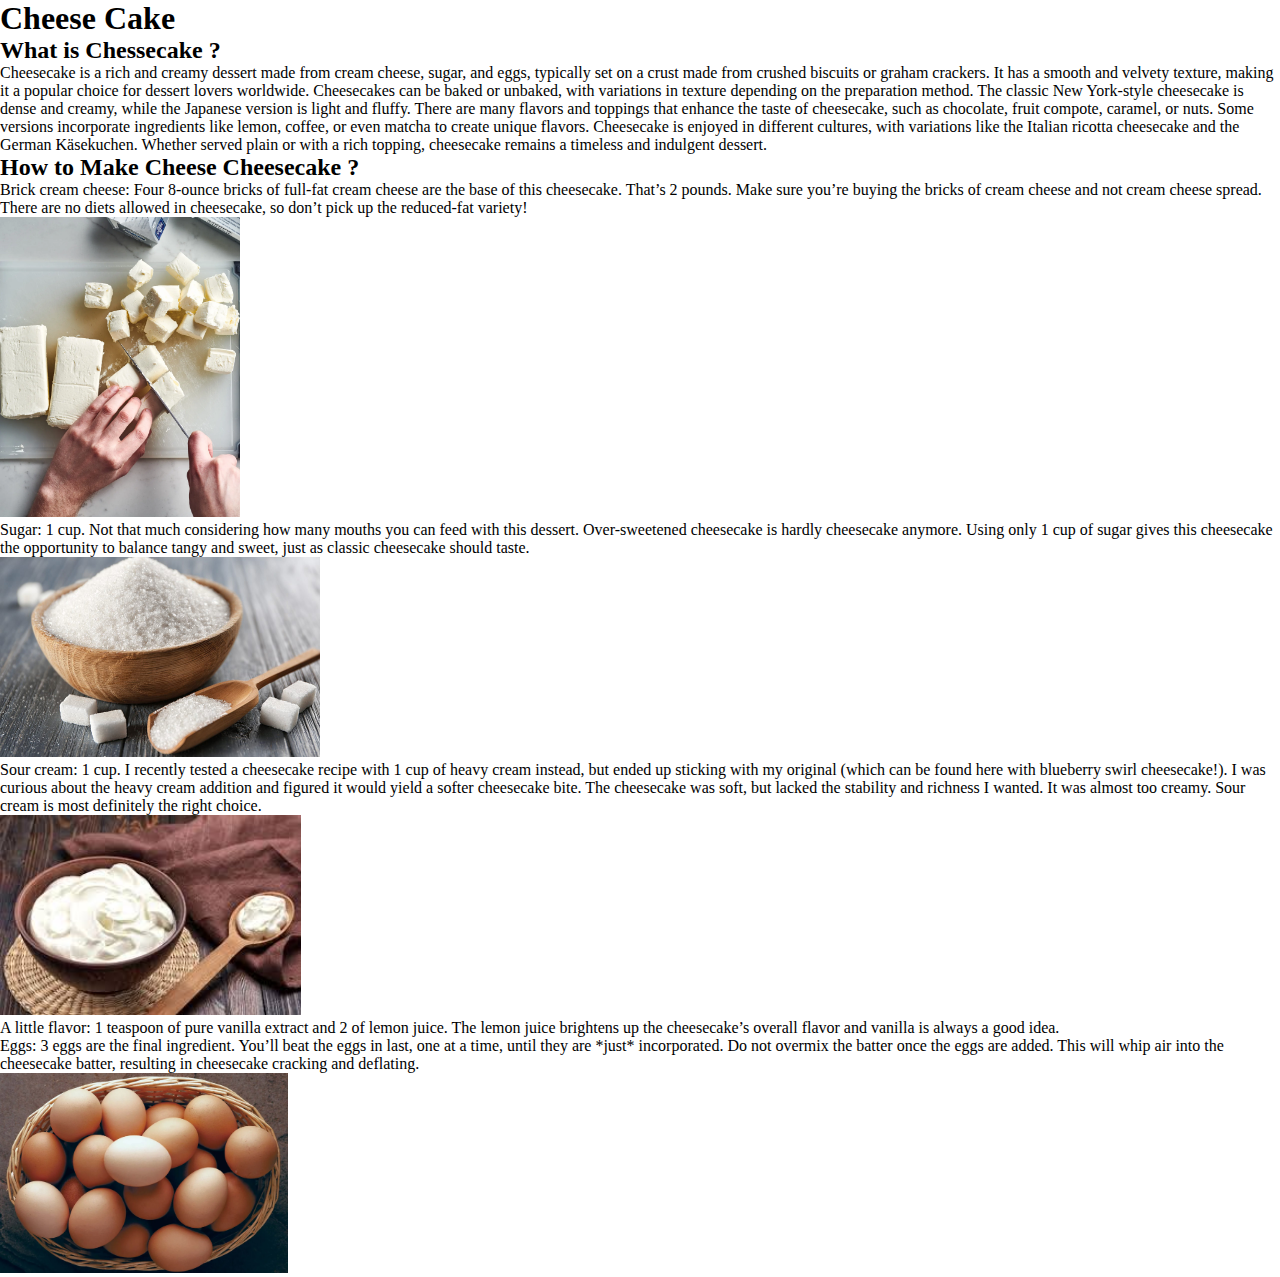
==== index_recipe.html @ a150b4e2 "Add files via upload" ====
<!DOCTYPE html>
<html lang="en">

<head>
    <meta charset="UTF-8">
    <meta name="viewport" content="width=device-width, initial-scale=1.0">
    <title>Cheesecake</title>
    <link rel="stylesheet" href="style.css">
</head>

<body>
    <div id="container">
        <h1>Cheese Cake</h1>
        <div id="whatischeesecake" class="info">
            <h2>What is Chessecake ?</h2>
            <p>
                Cheesecake is a rich and creamy dessert made from cream cheese, sugar, and eggs, typically set on a
                crust made from crushed biscuits or graham crackers. It has a smooth and velvety texture, making it
                a popular choice for dessert lovers worldwide. Cheesecakes can be baked or unbaked, with variations
                in texture depending on the preparation method. The classic New York-style cheesecake is dense and
                creamy, while the Japanese version is light and fluffy.

                There are many flavors and toppings that enhance the taste of cheesecake, such as chocolate, fruit
                compote, caramel, or nuts. Some versions incorporate ingredients like lemon, coffee, or even matcha
                to create unique flavors. Cheesecake is enjoyed in different cultures, with variations like the
                Italian ricotta cheesecake and the German Käsekuchen. Whether served plain or with a rich topping,
                cheesecake remains a timeless and indulgent dessert.
            </p>
        </div>

        <div id="howtomake" class="info">
            <h2>How to Make Cheese Cheesecake ?</h2>
            <ol>
                <li>Brick cream cheese: Four 8-ounce bricks of full-fat cream cheese are the base of this
                    cheesecake. That’s 2 pounds. Make sure you’re buying the bricks of cream cheese and not cream
                    cheese spread. There are no diets allowed in cheesecake, so don’t pick up the reduced-fat
                    variety!</li>
                <img src="brick cheese.webp" alt="brick 2.jpg" height="300px" id="cheese" class="img">

                <li>Sugar: 1 cup. Not that much considering how many mouths you can feed with this dessert.
                    Over-sweetened cheesecake is hardly cheesecake anymore. Using only 1 cup of sugar gives this
                    cheesecake the opportunity to balance tangy and sweet, just as classic cheesecake should taste.
                </li>
                <img src="sugar.jpg" alt="sugar 2.webp" height="200px" id="sugar" class="img">

                <li>Sour cream: 1 cup. I recently tested a cheesecake recipe with 1 cup of heavy cream instead, but
                    ended up sticking with my original (which can be found here with blueberry swirl cheesecake!). I
                    was curious about the heavy cream addition and figured it would yield a softer cheesecake bite.
                    The cheesecake was soft, but lacked the stability and richness I wanted. It was almost too
                    creamy. Sour cream is most definitely the right choice.</li>
                <img src="sourcream.jpeg" alt="" height="200px" id="cream" class="img">

                <li>A little flavor: 1 teaspoon of pure vanilla extract and 2 of lemon juice. The lemon juice
                    brightens up the cheesecake’s overall flavor and vanilla is always a good idea.</li>
                <li>Eggs: 3 eggs are the final ingredient. You’ll beat the eggs in last, one at a time, until they
                    are *just* incorporated. Do not overmix the batter once the eggs are added. This will whip air
                    into the cheesecake batter, resulting in cheesecake cracking and deflating.</li>
                <img src="egg.webp" alt="egg2.webp" height="200px" id="egg" class="img">
            </ol>
        </div>



    </div>
</body>

</html>
---- style.css ----
@import url('https://fonts.googleapis.com/css2?family=Oswald:wght@200..700&family=Poppins:ital,wght@0,100;0,200;0,300;0,400;0,500;0,600;0,700;0,800;0,900;1,100;1,200;1,300;1,400;1,500;1,600;1,700;1,800;1,900&family=Roboto+Slab:wght@100..900&display=swap');


* {
    margin: 0;
    padding: 0;
    box-sizing: border-box;
}

:root {
    --bg-color: #F9F9F9;
    --text-color: #000;
}

body {
    height: 100vh;
    width: 100vw;
}

.conatiner {
    background-image: url(backgroum2.avif);
    background-repeat: no-repeat;
    background-size: cover;
}

/*Navbar*/
.navbar {
    height: 70px;
    width: 100%;
    background-color: rgba(0, 0, 0, 0.3);
    display: flex;
    justify-content: space-between;
    align-items: center;
    padding: 20px;
}

#logo {
    height: 40px;
    border-radius: 40%;
    transform: scale(1);
    box-shadow: 0.4px 10px rgba(0, 0, 0, 0.1);
    transition: transform 0.3s ease-in-out, box-shadow 0.3s ease-in-out;
}

#logo:hover {
    transform: scale(1.1);
    box-shadow: 0.4px 10px rgba(0, 0, 0, 0.1);
}

.navbar ul {
    display: flex;
    justify-content: center;
    align-items: center;
}

.navbar ul li {
    display: inline;
    list-style: none;
    margin-left: 20px;
    margin-right: 20px;
    transform: scale(1);
    transition: transform 0.3s ease-in-out, color 0.3s ease-in-out;
}

.navbar ul li:hover {
    transform: scale(1.05);
    text-shadow: 2px 3px 5px rgba(0, 0, 0, 0.3);
}

.navbar ul li a {
    font-family: Oswald;
    color: #fff;
    text-decoration: none;
    font-size: 25px;
    font-weight: 600;
    position: relative;
    transition: transform 0.3s ease-in-out, color 0.3s ease-in-out;
}

.navbar ul li a:hover {
    color: #ffcc00;
    transform: scale(1.2);
}

.navbar ul li a::after {
    content: '';
    position: absolute;
    left: 50%;
    bottom: -6px;
    width: 0%;
    height: 2px;
    background: #ffcc00;
    border-radius: 100px;
    transition: width 0.3s ease-in-out, left 0.3s ease-in-out;
}

.navbar ul li a:hover::after {
    width: 100%;
    left: 0;
}

/*---Hero Section---*/
#hero {
    background-image: url(backgroum2.avif);
    background-repeat: no-repeat;
    background-size: cover;
    background-size: 100% 100%;
    height: 100vh;
    background-size: 100% 100%;
    display: flex;
    flex-direction: row;
    justify-content: center;
    align-items: center;
    gap: 100px;
}

/*---Hero Left-Side---*/
.hero_left {
    height: auto;
    width: 50%;
    display: flex;
    flex-direction: column;
    justify-content: left;
    align-items: center;
}

#hero_pfp {
    height: 350px;
    border-radius: 50%;
    border: 0.8px solid #151C38;
    transition: transform 0.3s ease-in-out, box-shadow 0.3s ease-in-out;
}

#hero_pfp:hover {
    transform: scale(1.05);
    box-shadow: 0.4px 10px rgba(0, 0, 0, 0.1);
}

/*---Hero ability---*/
.hero_ability {
    margin: 20px;
    display: inline;
    width: 40%;
    padding: 10px;
    border-radius: 50px;
    background-color: rgba(248, 249, 250, 0.7);
    transition: transform 0.3s ease-in-out, box-shadow 0.3s ease-in-out;
}

.hero_ability:hover {
    transform: scale(1.01);
    box-shadow: 0.4px 10px rgba(0, 0, 0, 0.1);
}

.skill-box {
    width: 100%;
    margin: 25px 0;
}

.skill-box .name {
    color: #363636;
    display: block;
    font-size: 15px;
}

.skill-box .skill-bar {
    height: 8px;
    width: 100%;
    border-radius: 10px;
    margin-top: 6px;
    background-color: rgba(255, 255, 255, 0.1);
}

.skill-bar .skill-per {
    position: relative;
    display: block;
    height: 100%;
    width: 90%;
    border-radius: 6px;
    background-color: #363636;
    animation: progress 1.4s ease-in-out forwards;
    opacity: 0%;
}

.skill-per.lead {
    width: 80%;
    animation-delay: 0.65s;
}

.skill-per.com {
    width: 90%;
    animation-delay: 0.5s;
}

.skill-per.flex {
    width: 85%;
    animation-delay: 0.6s;
}

.skill-per.lead {
    width: 83%;
    animation-delay: 0.7s;
}

.skill-per.manage {
    width: 80%;
    animation-delay: 0.65s;
}

@keyframes progress {
    0% {
        width: 0;
        opacity: 1;
    }

    100% {
        opacity: 100%
    }
}

.skill-box .tool-tip {
    position: absolute;
    right: -14px;
    top: -28px;
    font-size: 10px;
    font-weight: 600%;
    color: #F8F9FA;
    padding: 2px 6px;
    border-radius: 3px;
    background: #363636;
    z-index: 1;
}

.tool-tip::before {
    content: '';
    position: absolute;
    left: 50%;
    bottom: -2px;
    height: 10px;
    font-weight: 10px;
    z-index: -1;
    background: #000;
    transform: translate(-50%) rotate(45deg);
}

/*Hero Right-Side*/
.hero_content {
    width: 40%;
    padding-bottom: 20px;
    background-color: rgba(248, 249, 250,0.7);
    display: flex;
    flex-direction: column;
    justify-content: center;
    align-items: center;
    backdrop-filter: blur(20px);
    border-radius: 20px;
    transform: scale(1);
    transition: transform 0.3s ease-in-out, box-shadow 0.3s ease-in-out, text-shadow 0.3s ease-in-out;
}

.hero_content:hover {
    box-shadow: 0.4px 10px rgba(0, 0, 0, 0.1);
    text-shadow: 0 0px 10px rgba(0, 0, 0, 0.1);
    transform: scale(1.05);
}

.hero_content h1 {
    color: #363636;
    font-size: 40px;
    text-align: left;
    transition: transform 0.3s ease-in-out, text-shadow 0.3s ease-in-out;
}

.hero_content h1:hover {
    color: #363636;
    text-shadow: 0.4px 10px rgba(0, 0, 0, 0.1);
    transform: scale(1.003);
}

.hero_content h1 span {
    color: #363636;
    font-size: 75px;
}

.hero_content p {
    font-family: "Poppins", serif;
    font-weight: 600;
    width: 90%;
    font-size: 20px;
    color: #363636;
    transition: text-shadow 0.3s ease-in-out, color 0.3s ease-in-out;
}

.hero_content p:hover {
    color: #363636;
    text-shadow: 0 0px 10px rgba(0, 0, 0, 0.2);
}

.icons {
    display: flex;
    justify-content: center;
    align-items: center;
    margin: 5px;
    gap: 10px;
    flex-wrap: wrap;
}

.icons a i {
    color: white;
    transition: text-shadow 0.3s ease-in-out, color 0.3s ease-in-out;
}

.icons a i:hover {
    color: #e2e1e1;
    box-shadow: 0.4px 10px rgba(0, 0, 0, 0.1);
    transform: scale(1.07);
}

/*---Education Section---*/
.timeline-wrapper {
    background: #F8F9FA;
    background-repeat: no-repeat;
    background-size: cover;
    min-height: 100vh;
    display: flex;
    justify-content: center;
    align-items: center;
    padding: 2rem 12% 2rem;
}

.timeline-row {
    display: grid;
    width: 100%;
    grid-template-columns: repeat(auto-fit, minmax(300px, 1fr));
}


.heading {
    color: #363636;
    font-size: 2.7rem;
    margin: 2rem 0;
    display: flex;
    justify-content: center;
    align-items: center;
    gap: 1rem;
}

.heading i {
    color: #363636;
    font-size: 4rem;
}

.content-box {
    background-color: #fefefe;
    color: black;
    position: relative;
    display: flex;
    flex-direction: column;
    gap: 1rem;
    padding: 2rem;
    margin: 0.7rem;
    background-color: rgba(red, green, blue, 0.15);
    backdrop-filter: blur(5px);
    border: 3px solid rgb(110, 110, 110);
    border-radius: 1rem;
    font-size: 14px;
    transition: 0.4s ease-in-out;
    cursor: pointer;
    transform: scale(1);
    transition: transform 0.3s ease-in-out, box-shadow 0.3s ease-in-out;
}

.content-box:hover {
    transform: scale(1.05);
    box-shadow: 0.4px 10px rgba(0, 0, 0, 0.1);
    border: 3px solid black;
    backdrop-filter: blur(6px);

}

.content-box h3 {
    font-size: 1.3rem;
}

.content-box p {
    font-size: 1.2rem;
}

.content-box::before {
    position: absolute;
    content: '';
    width: 25px;
    height: 25px;
    background-color: #C85B61;
    border-radius: 50%;
    left: -60px;
    top: 50%;
}

.timeline-box {
    display: flex;
    flex-direction: column;
    gap: 5rem;
    padding-left: 30px;
    border-left: 5px solid #C85B61;
}


.date {
    font-size: 1.7rem;
    color: #363636;
    font-weight: 700;
}

/*---Skills---*/
.skills-section {
    min-height: 100vh;
    background-color: #f8f9fa; 
    display: flex;
    justify-content: center;
    align-items: center;
    padding: 50px 10%;
}

.skills {
    display: flex;
    flex-direction: column;
    align-items: center;
    text-align: center;
    width: 100%;
    background-color: #f8f9fa; 
}

.skills .heading {
    font-size: 2.5rem;
    color: #333;
    margin-bottom: 20px;
    display: flex;
    align-items: center;
    gap: 10px;
}

.skills .heading i {
    color: #333;
}

.skills .con {
    background-color: #fefefe;
    border-radius: 20px;
    padding: 2rem;
    width: 70%;
    margin-top: 2rem;
    box-shadow: 0 4px 10px rgba(0, 0, 0, 0.1);
}

.skills .con .row {
    display: grid;
    grid-template-columns: repeat(auto-fit, minmax(150px, 1fr));
    gap: 1.5rem;
    justify-content: center;
}

.skills .con .bar {
    padding: 15px;
    border-radius: 15px;
    background-color: #B43761; 
    box-shadow: 0 4px 10px rgba(0, 0, 0, 0.1);
    transition: transform 0.3s ease-in-out, box-shadow 0.3s ease-in-out;
    cursor: pointer;
    text-align: center;
    color: white;
}

.skills .con .bar:hover {
    transform: scale(1.05);
    box-shadow: 0 6px 15px rgba(0, 0, 0, 0.2);
}

.skills .con .bar .info {
    display: flex;
    flex-direction: column;
    align-items: center;
    gap: 0.8rem;
    margin-top: 1rem;
}

.skills .con .bar .info span {
    font-size: 1.5rem;
    font-weight: bold;
    color: white;
}

.icon {
    height: 60px;
    filter: drop-shadow(2px 2px 5px rgba(0, 0, 0, 0.3));
}

/*---Service Section---*/
.service {
    padding: 80px 10%;
    background: #f9f9f9;
    text-align: center;
}

.service .heading {
    font-size: 2.5rem;
    color: #333;
    margin-bottom: 30px;
    text-transform: uppercase;
}

.box {
    display: flex;
    justify-content: center;
    align-items: center;
    flex-wrap: wrap;
}

.card {
    background: #fff;
    width: 350px;
    padding: 20px;
    border-radius: 15px;
    margin: 15px;
    box-shadow: 0 4px 10px rgba(0, 0, 0, 0.1);
    transition: transform 0.3s ease-in-out;
    text-align: center;
}

.card:hover {
    transform: translateY(-5px);
}

.card i {
    font-size: 50px;
    color: #ff5733;
    margin-bottom: 15px;
}

h5 {
    font-size: 1.5rem;
    color: #333;
    margin-bottom: 10px;
}

.para p {
    font-size: 1rem;
    color: #555;
    line-height: 1.6;
    margin-bottom: 20px;
}

.button {
    display: inline-block;
    background: #ff5733;
    color: #fff;
    padding: 10px 20px;
    border-radius: 30px;
    text-decoration: none;
    transition: background 0.3s ease-in-out;
}

.button:hover {
    background: #e04a26;
}


/*---Projects Section---*/
.projects {
    padding: 50px 10%;
    background: #f9f9f9;
    text-align: center;
}

.projects .heading {
    font-size: 2.5rem;
    margin-bottom: 20px;
    color: #333;
}

.card-box {
    display: flex;
    justify-content: center;
    align-items: center;
    flex-wrap: wrap;
}

.cards {
    display: flex;
    background: #fff;
    border-radius: 10px;
    box-shadow: 0 5px 15px rgba(0, 0, 0, 0.1);
    overflow: hidden;
    max-width: 800px;
    margin: 20px auto;
    text-align: left;
}

.left_img {
    width: 40%;
    object-fit: cover;
}

.right {
    width: 60%;
    padding: 20px;
}

.right h5 {
    font-size: 1.5rem;
    color: #333;
    margin-bottom: 10px;
}

.para p {
    font-size: 1rem;
    color: #666;
    line-height: 1.5;
}

.button {
    display: inline-block;
    background: rgb(180, 55, 97);
    color: #fff;
    padding: 10px 15px;
    border-radius: 5px;
    text-decoration: none;
    font-size: 1rem;
    transition: 0.3s;
}

.button:hover {
    color: #fff;
    background: rgb(167, 51, 90);
}


/*---Contact Us---*/
.contact {
    padding: 50px 10%;
    background: #f9f9f9;
    text-align: center;
}

.contact .heading {
    font-size: 2.5rem;
    margin-bottom: 20px;
    color: #333;
}

.contact .heading span {
    color: #ff5733;
}

form {
    background: #fff;
    padding: 30px;
    border-radius: 10px;
    box-shadow: 0 5px 15px rgba(0, 0, 0, 0.1);
    max-width: 600px;
    margin: auto;
}

.input-box {
    display: flex;
    flex-wrap: wrap;
    justify-content: space-between;
}

.input-box .input {
    width: 48%;
    padding: 12px;
    margin: 10px 0;
    border: 1px solid #ccc;
    border-radius: 5px;
    font-size: 1rem;
    outline: none;
    transition: 0.3s;
}

.input-box .input:focus,
textarea:focus {
    border-color: rgb(180, 55, 97);
    box-shadow: 0 0 5px rgba(180, 55, 97, 0.5);
}

textarea {
    width: 100%;
    padding: 12px;
    margin-top: 10px;
    border: 1px solid #ccc;
    border-radius: 5px;
    font-size: 1rem;
    outline: none;
    transition: 0.3s;
    resize: none;
}

input .btn {
    display: inline-block;
    background: #B43761;
    color: #fff;
    padding: 12px 20px;
    border: none;
    border-radius: 5px;
    font-size: 1.2rem;
    cursor: pointer;
    margin-top: 15px;
    transition: 0.3s;
}

.btn:hover {
    color: #fff;
    background: #B43761;
}
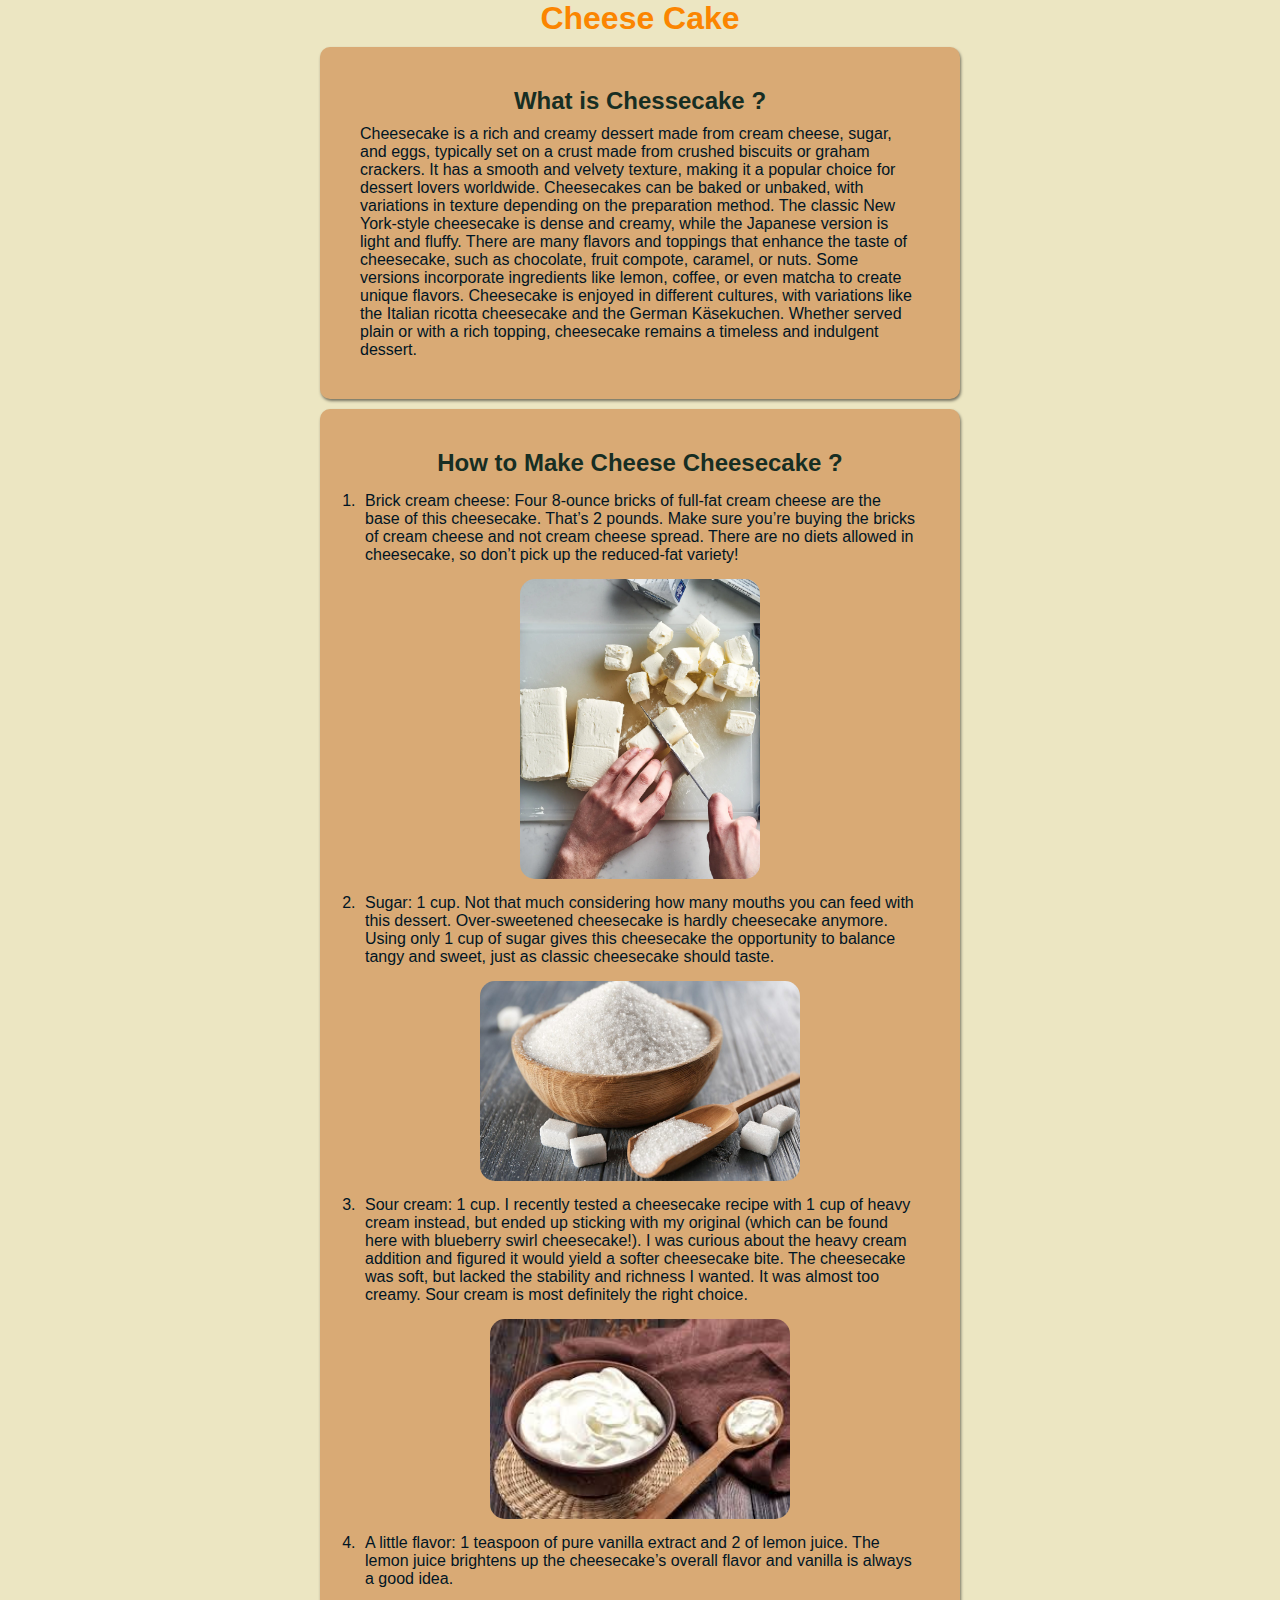
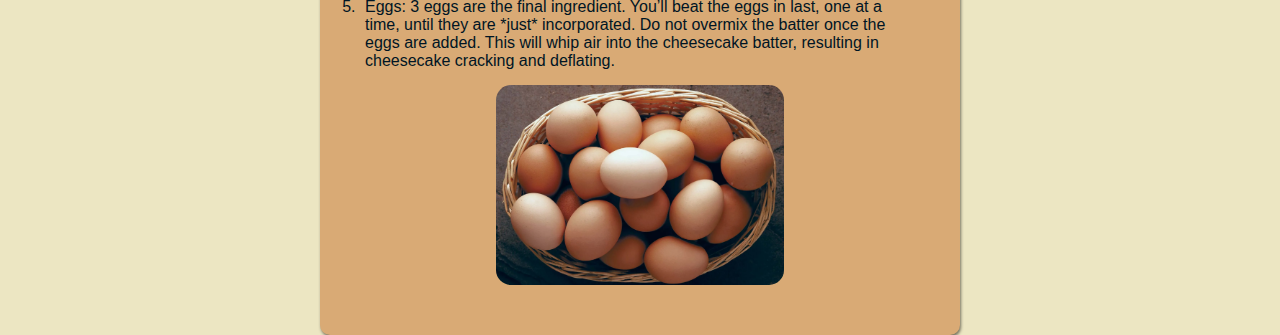
==== commit 2175557b: "Update index_recipe.html" ====
--- a/index_recipe.html
+++ b/index_recipe.html
@@ -5,7 +5,7 @@
     <meta charset="UTF-8">
     <meta name="viewport" content="width=device-width, initial-scale=1.0">
     <title>Cheesecake</title>
-    <link rel="stylesheet" href="style.css">
+    <link rel="stylesheet" href="style_recipe.css">
 </head>
 
 <body>
@@ -64,4 +64,4 @@
     </div>
 </body>
 
-</html>+</html>
--- a/style_recipe.css
+++ b/style_recipe.css
@@ -0,0 +1,80 @@
+*{
+    margin: 0;
+    padding: 0;
+}
+
+body{
+    background-color: #ece6c2;
+}
+
+#container{
+    width: 50%;
+    margin: auto;
+    display: flex;
+    flex-direction: column;
+    flex-wrap: nowrap;
+    justify-content: center;
+    align-items: center;
+    gap: 10px;
+}
+
+.info{
+    display: flex;
+    flex-direction: column;
+    justify-content: center;
+    align-items: center;
+    text-align: left;
+    background-color: #d9aa75 ;
+    border-radius: 10px;
+    box-shadow: 1px 2px 3px rgba(0, 0, 0, 0.5);
+    gap: 10px;
+    padding: 40px;
+    font-family: Arial, Helvetica, sans-serif ;
+    font-weight: 500;
+    color: #001524 ;
+}
+
+h1{
+    font-family: 'Gill Sans', 'Gill Sans MT', Calibri, 'Trebuchet MS', sans-serif;
+    color: #fb8500;
+    text-shadow: 10px black;
+}
+
+h2{
+    font-family: 'Segoe UI', Tahoma, Geneva, Verdana, sans-serif;
+    color: #172e23;
+}
+
+li{
+    padding: 5px;
+    color: #001524;
+}
+
+img{
+    display: block;
+    margin: 10px auto;
+    border-radius: 15px;
+}
+
+li:hover{
+    transform:  scale(1.01) ;
+    color: #552d00;
+}
+
+img:hover{
+    transform:  scale(1.01);
+}
+
+#cheese:hover{
+    transform:  scale(1.01);
+}
+
+h1:hover{
+    color: #552d00;
+    transform:  scale(1.01);
+}
+
+h2:hover{
+    color: #552d00;
+    transform:  scale(1.01);
+}
